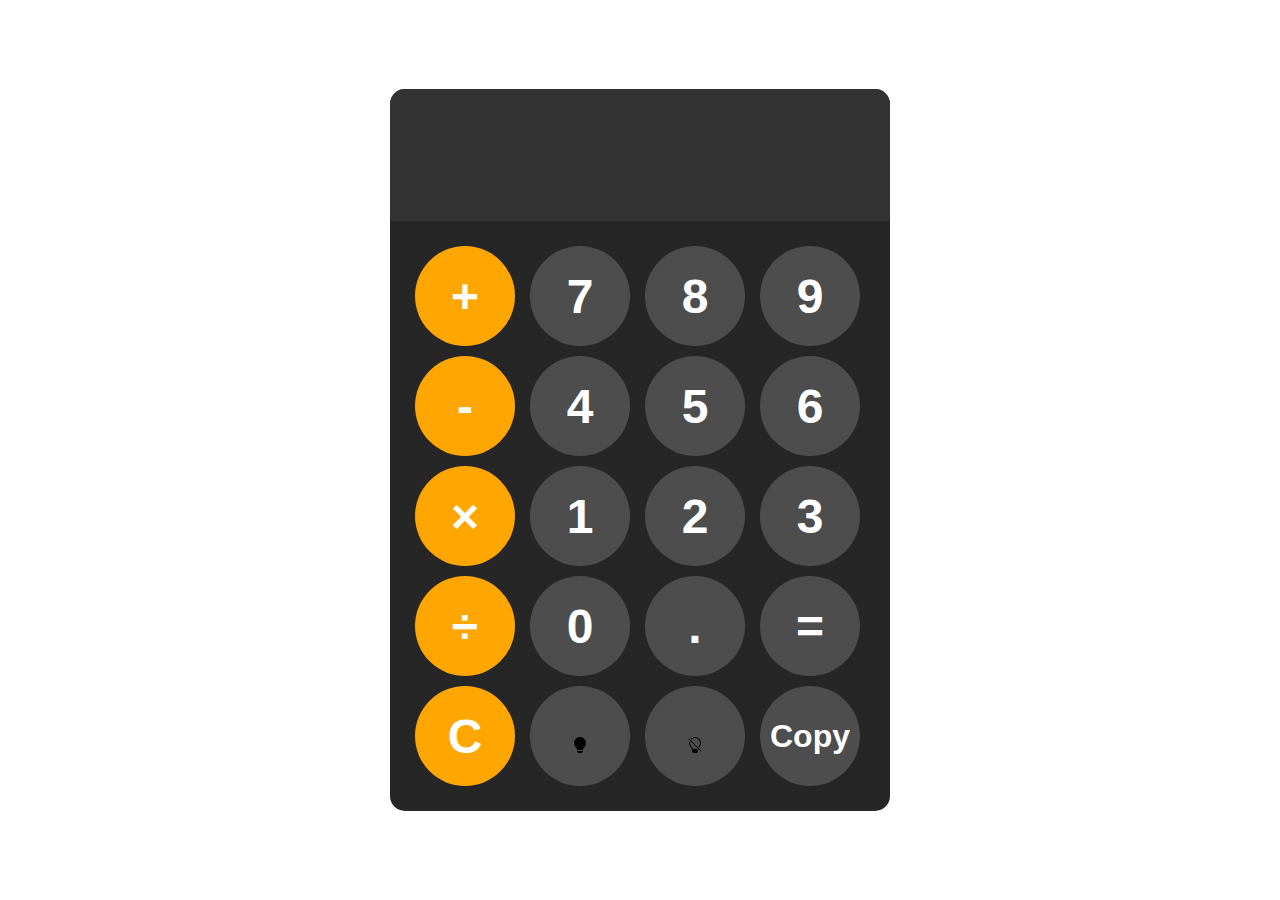
==== calculator/index.html @ 2caf3191 "fixed a tiny bit of clutter" ====
<!-- Calculator HTML -->
 <!DOCTYPE html>
 <html lang="en">
 <head>
    <meta charset="UTF-8">
    <meta name="viewport" content="width=device-width, initial-scale=1.0">
    <title>Calculator</title>
    <link rel="stylesheet" href="style.css">
    <script src="script.js" defer></script>
    
 </head>
 <body id="body">
    <div id="calculator">
        <input id="display" readonly />
        <div id="keys">
            <button onclick="appendToDisplay('+')" class="operator">+</button>
            <button onclick="appendToDisplay('7')">7</button>
            <button onclick="appendToDisplay('8')">8</button>
            <button onclick="appendToDisplay('9')">9</button>
            <button onclick="appendToDisplay('-')" class="operator">-</button>
            <button onclick="appendToDisplay('4')">4</button>
            <button onclick="appendToDisplay('5')">5</button>
            <button onclick="appendToDisplay('6')">6</button>
            <button onclick="appendToDisplay('*')" class="operator">×</button>
            <button onclick="appendToDisplay('1')">1</button>
            <button onclick="appendToDisplay('2')">2</button>
            <button onclick="appendToDisplay('3')">3</button>
            <button onclick="appendToDisplay('/')" class="operator">÷</button>
            <button onclick="appendToDisplay('0')">0</button>
            <button onclick="appendToDisplay('.')">.</button>
            <button onclick="calculate()">=</button>
            <button onclick="clearDisplay()" class="operator">C</button>
            <button onclick="change('light')"><img src="lightbulb-fill.svg" alt="Light Mode"></i></button>
            <button onclick="change('dark')"><img src="lightbulb-off.svg" alt="Dark Mode"></i></button>
            <button onclick="copyDisplay()" class="copy">Copy</button>
        </div>
    </div>
 </body>
 </html>
---- calculator/style.css ----
/* Calculator CSS */
/* @import url('https://fonts.googleapis.com/css2?family=Roboto:ital,wght@0,100;0,300;0,400;0,500;0,700;0,900;1,100;1,300;1,400;1,500;1,700;1,900&display=swap'); */
#display {
    cursor: default;
    width: 100%;
    padding: 20px;
    font-size: 5rem;
    text-align: left;
    border: none;
    background-color: hsl(0, 0%, 20%);
    color: #fff;
}
button {
    width: 100px;
    height: 100px;
    border-radius: 50px;
    border: none;
    background-color: hsl(0, 0%, 30%);
    color: #fff;
    font-size: 3rem;
    font-weight: bold;
    cursor: pointer;
}
#keys {
    display: grid;
    grid-template-columns: repeat(4, 1fr);
    gap: 10px;
    padding: 25px;
}
#calculator {
    font-family: Arial, sans-serif;
    background-color: hsl(0, 0%, 15%);
    border-radius: 15px;
    max-width: 500px;
    overflow: hidden;
}
body {
    margin: 0;
    display: flex;
    justify-content: center;
    align-items: center;
    height: 100vh;
    /* background-color: hsl(0, 0%, 95%); */
}
button:hover {
    background-color: hsl(0, 0%, 40%);
}
button:active {
    background-color: hsl(0, 0%, 50%);
}
.operator { 
    background-color: hsl(39, 100%, 50%);
}
.operator:hover {
    background-color: hsl(39, 100%, 65%);
}
.operator:active {
    background-color: hsl(39, 100%, 75%);
}
.copy {
    font-size: 2rem;
}
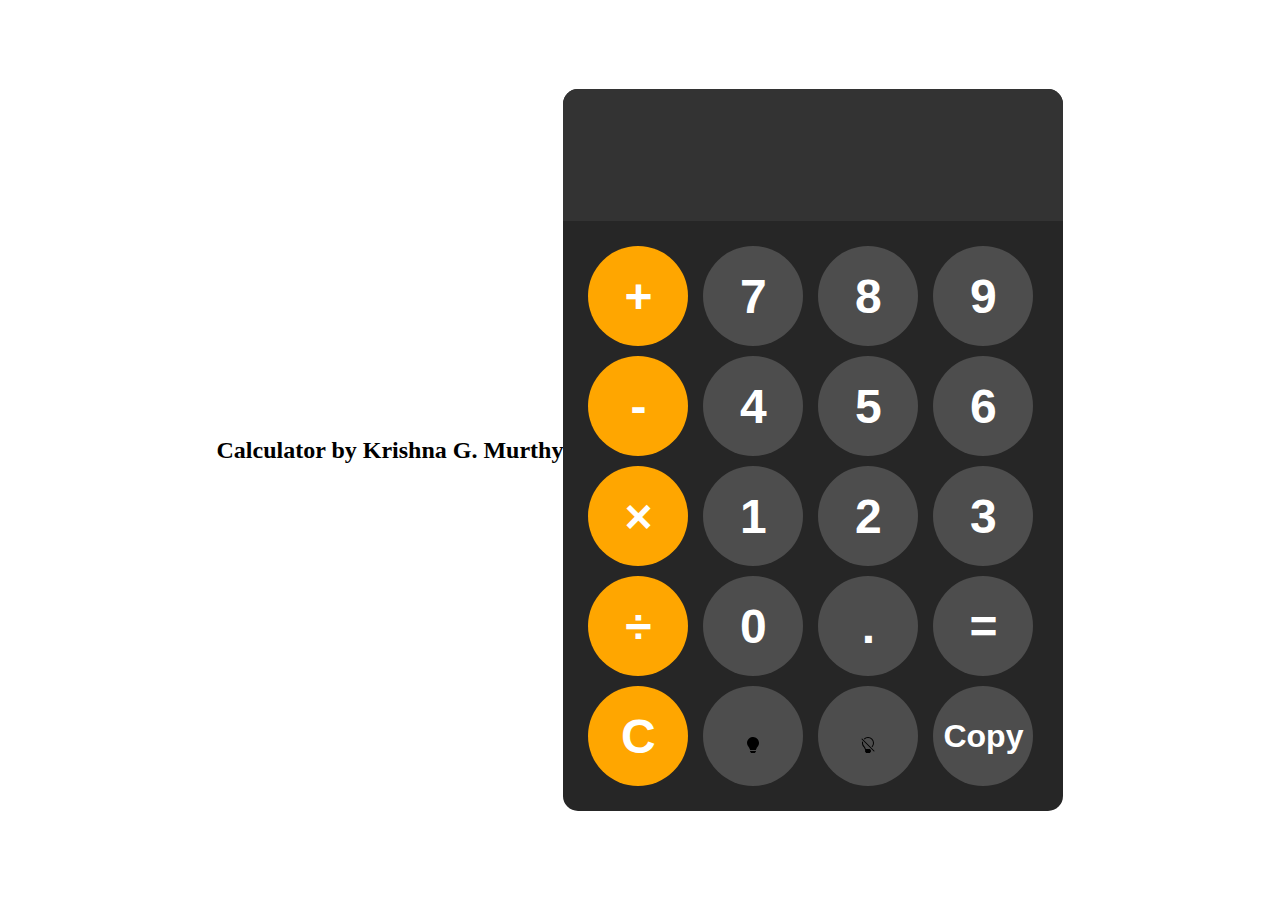
==== commit 82bce6d6: "added header" ====
--- a/calculator/index.html
+++ b/calculator/index.html
@@ -10,6 +10,7 @@
     
  </head>
  <body id="body">
+    <h2>Calculator by Krishna G. Murthy</h2>
     <div id="calculator">
         <input id="display" readonly />
         <div id="keys">
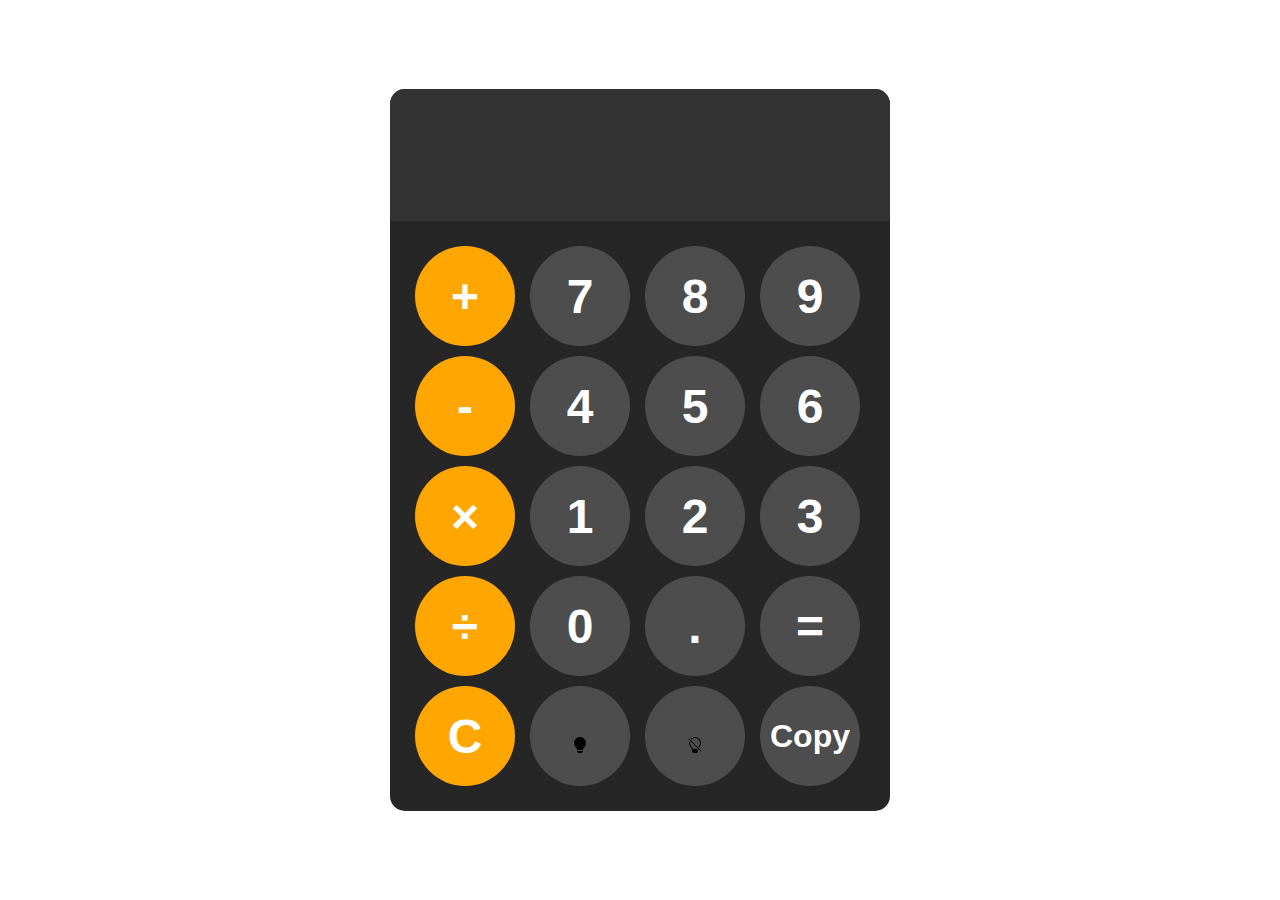
==== commit c6fe2287: "removed a header" ====
--- a/calculator/index.html
+++ b/calculator/index.html
@@ -10,7 +10,6 @@
     
  </head>
  <body id="body">
-    <h2>Calculator by Krishna G. Murthy</h2>
     <div id="calculator">
         <input id="display" readonly />
         <div id="keys">
